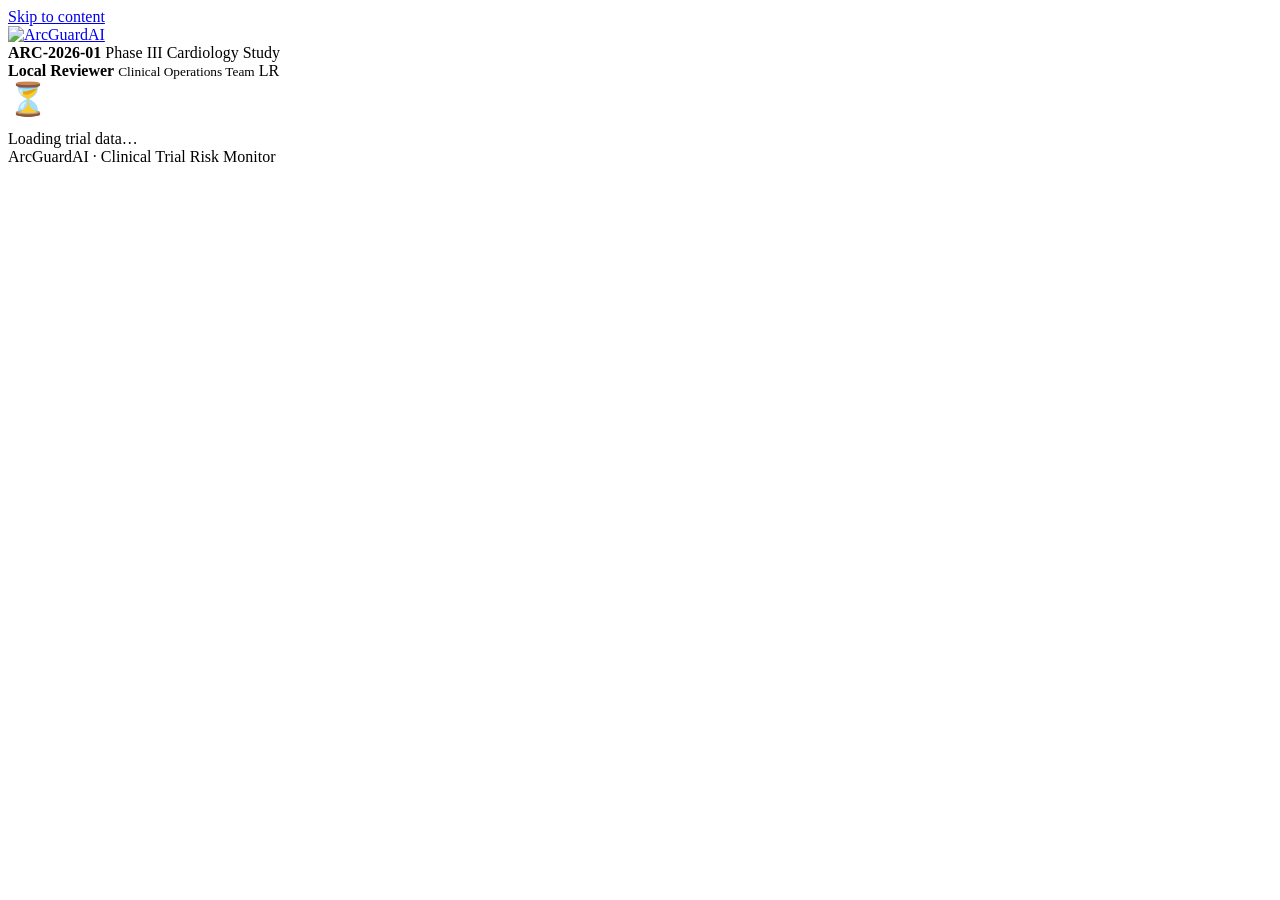
==== frontend/index.html @ 48c35c4f "feat : backend" ====
<!doctype html>
<html lang="en">
<head>
  <meta charset="utf-8">
  <meta name="viewport" content="width=device-width, initial-scale=1">
  <title>ArcGuardAI · Clinical Trial Monitor</title>
  <meta name="description" content="ArcGuardAI helps clinical trial teams spot protocol issues early, manage corrective actions, and stay compliant — without needing a technical background.">
  <link rel="preconnect" href="https://fonts.googleapis.com">
  <link rel="preconnect" href="https://fonts.gstatic.com" crossorigin>
  <link href="https://fonts.googleapis.com/css2?family=Inter:wght@400;500;600;700&display=swap" rel="stylesheet">
  <link rel="stylesheet" href="/styles.css">
  <script type="module" src="/app.js"></script>
</head>
<body>
  <a class="skip" href="#main">Skip to content</a>

  <!-- ── Sidebar navigation ── -->
  <aside class="sidebar" aria-label="Sidebar">
    <a class="brand" href="#overview" aria-label="ArcGuardAI Home">
      <img class="brand-logo" src="/assets/arcguard-logo.png" alt="ArcGuardAI" width="200" height="52">
    </a>
    <nav id="nav" aria-label="Main navigation"></nav>
  </aside>

  <!-- ── Main workspace ── -->
  <div class="workspace">
    <header class="topbar">
      <div>
        <strong class="mono">ARC-2026-01</strong>
        <span class="divider"></span>
        <span>Phase III Cardiology Study</span>
        <span class="divider"></span>
        <span id="site-count" class="mono muted"></span>
      </div>
      <div class="profile">
        <span>
          <strong>Local Reviewer</strong>
          <small>Clinical Operations Team</small>
        </span>
        <span class="avatar" aria-hidden="true">LR</span>
      </div>
    </header>

    <main id="main" tabindex="-1">
      <div class="loading">
        <div style="font-size:32px;margin-bottom:12px">⏳</div>
        Loading trial data…
      </div>
    </main>

    <footer>
      ArcGuardAI · Clinical Trial Risk Monitor
    </footer>
  </div>

  <!-- ── Global UI overlays ── -->
  <div id="toast" role="status" aria-live="polite"></div>
  <dialog id="dialog" aria-labelledby="dialog-title"></dialog>
</body>
</html>
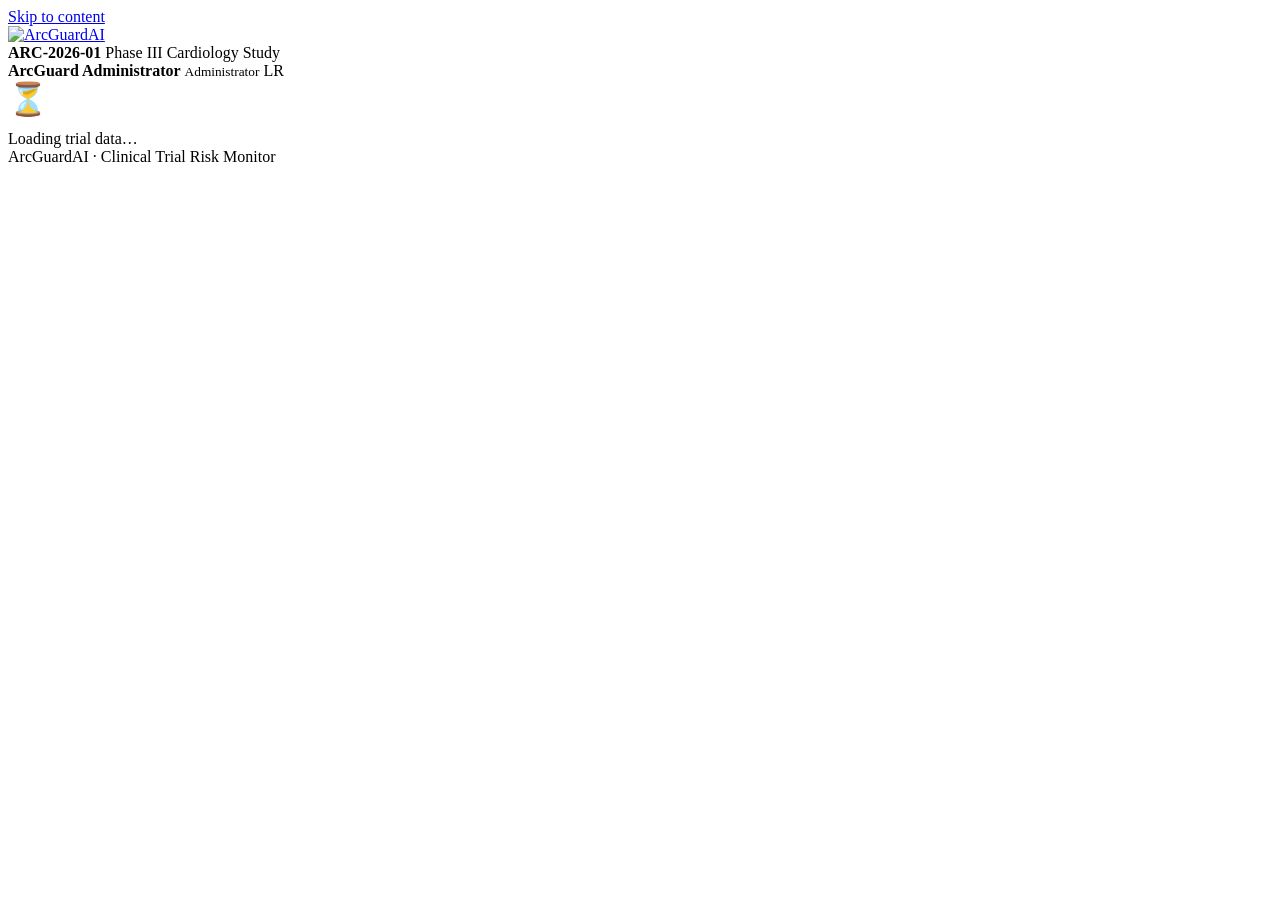
==== commit 93da4fe1: "Update ArcGuard hackathon application" ====
--- a/frontend/index.html
+++ b/frontend/index.html
@@ -34,8 +34,8 @@
       </div>
       <div class="profile">
         <span>
-          <strong>Local Reviewer</strong>
-          <small>Clinical Operations Team</small>
+          <strong>ArcGuard Administrator</strong>
+          <small>Administrator</small>
         </span>
         <span class="avatar" aria-hidden="true">LR</span>
       </div>
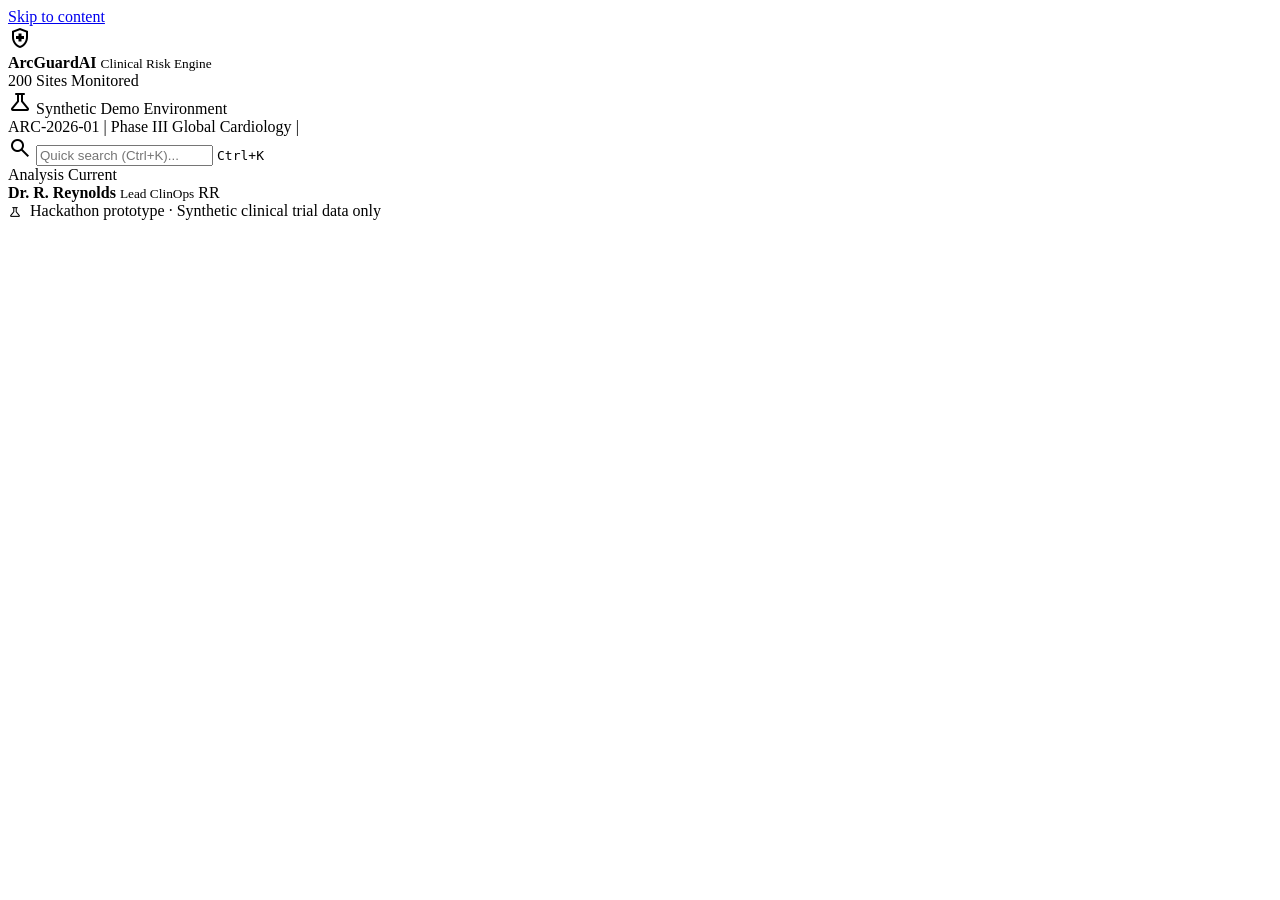
==== commit 52a5c42b: "feat(ui): complete frontend redesign matching reference mockups - Rewrite styles.css: teal clinical " ====
--- a/frontend/index.html
+++ b/frontend/index.html
@@ -3,54 +3,108 @@
 <head>
   <meta charset="utf-8">
   <meta name="viewport" content="width=device-width, initial-scale=1">
-  <title>ArcGuardAI · Clinical Trial Monitor</title>
+  <meta name="theme-color" content="#0d9488">
+  <title>ArcGuardAI | Clinical Trial Risk Intelligence</title>
   <meta name="description" content="ArcGuardAI helps clinical trial teams spot protocol issues early, manage corrective actions, and stay compliant — without needing a technical background.">
   <link rel="preconnect" href="https://fonts.googleapis.com">
   <link rel="preconnect" href="https://fonts.gstatic.com" crossorigin>
-  <link href="https://fonts.googleapis.com/css2?family=Inter:wght@400;500;600;700&display=swap" rel="stylesheet">
+  <link href="https://fonts.googleapis.com/css2?family=Inter:wght@400;500;600;700&family=JetBrains+Mono:wght@400;500;600&display=swap" rel="stylesheet">
+  <link href="https://fonts.googleapis.com/css2?family=Material+Symbols+Outlined:wght,FILL@100..700,0..1&display=swap" rel="stylesheet">
   <link rel="stylesheet" href="/styles.css">
-  <script type="module" src="/app.js"></script>
+  <script defer src="/app.js"></script>
 </head>
 <body>
   <a class="skip" href="#main">Skip to content</a>
 
   <!-- ── Sidebar navigation ── -->
   <aside class="sidebar" aria-label="Sidebar">
-    <a class="brand" href="#overview" aria-label="ArcGuardAI Home">
-      <img class="brand-logo" src="/assets/arcguard-logo.png" alt="ArcGuardAI" width="200" height="52">
-    </a>
+    <div class="sidebar-brand">
+      <div class="brand-mark"><span class="material-symbols-outlined" aria-hidden="true">health_and_safety</span></div>
+      <div class="brand-text">
+        <strong>ArcGuardAI</strong>
+        <small>Clinical Risk Engine</small>
+      </div>
+    </div>
     <nav id="nav" aria-label="Main navigation"></nav>
+    <div class="sidebar-foot">
+      <div class="sidebar-status">
+        <span class="live-dot"></span>
+        <span id="sidebar-sites" class="mono">200 Sites Monitored</span>
+      </div>
+      <div class="sidebar-env">
+        <span class="material-symbols-outlined" aria-hidden="true">science</span>
+        <span>Synthetic Demo Environment</span>
+      </div>
+    </div>
   </aside>
 
   <!-- ── Main workspace ── -->
   <div class="workspace">
     <header class="topbar">
-      <div>
-        <strong class="mono">ARC-2026-01</strong>
-        <span class="divider"></span>
-        <span>Phase III Cardiology Study</span>
-        <span class="divider"></span>
-        <span id="site-count" class="mono muted"></span>
+      <div class="topbar-left">
+        <div class="topbar-context">
+          <span class="live-dot"></span>
+          <span class="mono topbar-study" id="topbar-study">ARC-2026-01</span>
+          <span class="topbar-sep">|</span>
+          <span>Phase III Global Cardiology</span>
+          <span class="topbar-sep">|</span>
+          <span id="site-count" class="mono"></span>
+        </div>
+        <div class="topbar-search" id="topbar-search-container">
+          <span class="material-symbols-outlined search-icon" aria-hidden="true">search</span>
+          <input type="text" id="cmd-search" placeholder="Quick search (Ctrl+K)..." aria-label="Quick search">
+          <kbd>Ctrl+K</kbd>
+        </div>
       </div>
-      <div class="profile">
-        <span>
-          <strong>ArcGuard Administrator</strong>
-          <small>Administrator</small>
-        </span>
-        <span class="avatar" aria-hidden="true">LR</span>
+      <div class="topbar-right">
+        <div class="topbar-freshness" id="freshness">
+          <span class="live-dot"></span>
+          <span id="freshness-text">Analysis Current</span>
+        </div>
+        <div class="topbar-sep-v"></div>
+        <div class="profile">
+          <span>
+            <strong>Dr. R. Reynolds</strong>
+            <small>Lead ClinOps</small>
+          </span>
+          <span class="avatar" aria-hidden="true">RR</span>
+        </div>
       </div>
     </header>
 
     <main id="main" tabindex="-1">
-      <div class="loading">
-        <div style="font-size:32px;margin-bottom:12px">⏳</div>
-        Loading trial data…
+      <!-- Skeleton loading state -->
+      <div class="loading-skeleton">
+        <div class="skeleton-header">
+          <div class="skeleton skeleton-title"></div>
+          <div class="skeleton skeleton-subtitle"></div>
+        </div>
+        <div class="skeleton-cards">
+          <div class="skeleton skeleton-card"></div>
+          <div class="skeleton skeleton-card"></div>
+          <div class="skeleton skeleton-card"></div>
+          <div class="skeleton skeleton-card"></div>
+        </div>
+        <div class="skeleton skeleton-table"></div>
       </div>
     </main>
 
     <footer>
-      ArcGuardAI · Clinical Trial Risk Monitor
+      <span class="material-symbols-outlined" aria-hidden="true" style="font-size:14px;vertical-align:middle;margin-right:4px">science</span>
+      Hackathon prototype · Synthetic clinical trial data only
     </footer>
+  </div>
+
+  <!-- ── Quick search overlay ── -->
+  <div id="search-overlay" class="search-overlay" role="search" aria-label="Quick search" hidden>
+    <div class="search-modal">
+      <div class="search-modal-header">
+        <span class="material-symbols-outlined" aria-hidden="true">search</span>
+        <input type="text" id="search-input" placeholder="Search sites, participants, deviations..." autofocus>
+        <kbd>ESC</kbd>
+      </div>
+      <div id="search-results" class="search-results"></div>
+    </div>
   </div>
 
   <!-- ── Global UI overlays ── -->
